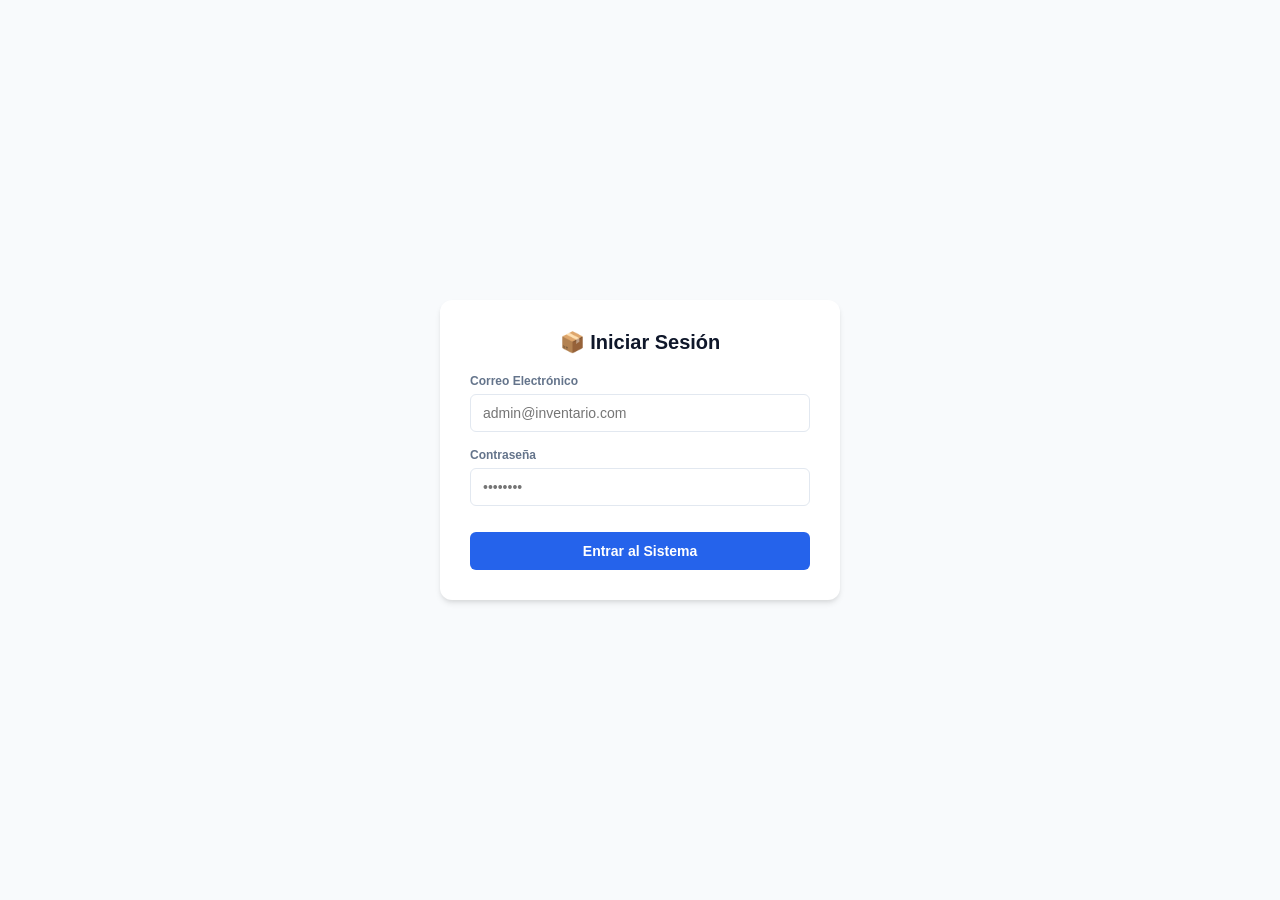
==== login.html @ e8c11a0e "subiendo frontend" ====
<!DOCTYPE html>
<html lang="es">
<head>
    <meta charset="UTF-8">
    <meta name="viewport" content="width=device-width, initial-scale=1.0">
    <title>Iniciar Sesión - Sistema de Inventario</title>
    <style>
        :root {
            --primary-color: #2563eb;
            --primary-hover: #1d4ed8;
            --bg-color: #f8fafc;
            --card-bg: #ffffff;
            --text-main: #0f172a;
            --text-muted: #64748b;
            --border-color: #e2e8f0;
            --danger: #ef4444;
        }

        * { box-sizing: border-box; }

        body {
            font-family: 'Segoe UI', Tahoma, Geneva, Verdana, sans-serif;
            background-color: var(--bg-color);
            color: var(--text-main);
            margin: 0;
            display: flex;
            align-items: center;
            justify-content: center;
            height: 100vh;
        }

        .login-card {
            background: var(--card-bg);
            padding: 30px;
            border-radius: 12px;
            box-shadow: 0 4px 6px -1px rgba(0, 0, 0, 0.1), 0 2px 4px -1px rgba(0, 0, 0, 0.06);
            width: 100%;
            max-width: 400px;
        }

        .login-card h2 {
            margin-top: 0;
            font-size: 20px;
            text-align: center;
            margin-bottom: 20px;
        }

        .form-group {
            margin-bottom: 16px;
        }

        .form-group label {
            display: block;
            font-size: 12px;
            font-weight: 600;
            color: var(--text-muted);
            margin-bottom: 6px;
        }

        .form-group input {
            width: 100%;
            padding: 10px 12px;
            border: 1px solid var(--border-color);
            border-radius: 6px;
            font-size: 14px;
        }

        .form-group input:focus {
            outline: none;
            border-color: var(--primary-color);
        }

        .btn-primary {
            width: 100%;
            background-color: var(--primary-color);
            color: white;
            border: none;
            padding: 11px;
            border-radius: 6px;
            font-size: 14px;
            font-weight: 600;
            cursor: pointer;
            margin-top: 10px;
        }

        .btn-primary:hover {
            background-color: var(--primary-hover);
        }

        #error-msg {
            color: var(--danger);
            font-size: 13px;
            text-align: center;
            margin-top: 12px;
            display: none;
        }
    </style>
</head>
<body>

    <div class="login-card">
        <h2>📦 Iniciar Sesión</h2>
        <form id="formLogin">
            <div class="form-group">
                <label>Correo Electrónico</label>
                <input type="email" id="email" required placeholder="admin@inventario.com">
            </div>
            <div class="form-group">
                <label>Contraseña</label>
                <input type="password" id="password" required placeholder="••••••••">
            </div>
            <button type="submit" class="btn-primary">Entrar al Sistema</button>
            <div id="error-msg"></div>
        </form>
    </div>

    <script>
        document.getElementById('formLogin').addEventListener('submit', async (e) => {
            e.preventDefault();
            
            const email = document.getElementById('email').value;
            const password = document.getElementById('password').value;
            const errorDiv = document.getElementById('error-msg');

            errorDiv.style.display = 'none';

            try {
                const respuesta = await fetch('http://localhost:4000/api/auth/login', {
                    method: 'POST',
                    headers: { 'Content-Type': 'application/json' },
                    body: JSON.stringify({ email, password })
                });

                const datos = await respuesta.json();

                if (respuesta.ok) {
                    // Guardamos el token y los datos del usuario en el almacenamiento local
                    localStorage.setItem('token', datos.token);
                    if (datos.usuario) {
                        localStorage.setItem('usuario', JSON.stringify(datos.usuario));
                    }

                    // Redirigimos directamente al index.html que me pasaste
                    window.location.href = 'index.html';
                } else {
                    errorDiv.textContent = datos.mensaje || 'Credenciales incorrectas';
                    errorDiv.style.display = 'block';
                }
            } catch (error) {
                console.error('Error de red:', error);
                errorDiv.textContent = 'No se pudo conectar con el servidor.';
                errorDiv.style.display = 'block';
            }
        });
    </script>
</body>
</html>
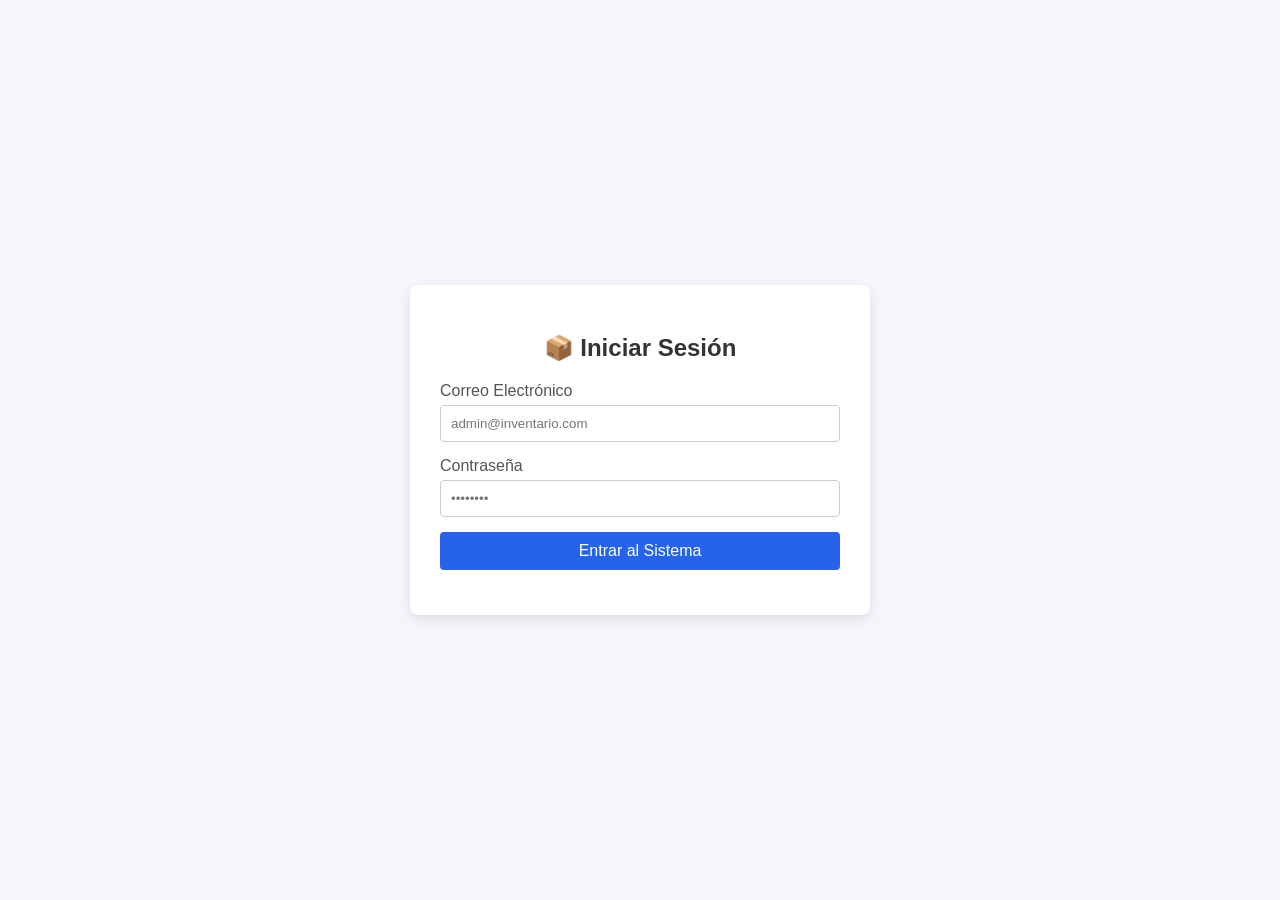
==== commit ad905227: "actualizar codigo con url de render" ====
--- a/login.html
+++ b/login.html
@@ -3,96 +3,64 @@
 <head>
     <meta charset="UTF-8">
     <meta name="viewport" content="width=device-width, initial-scale=1.0">
-    <title>Iniciar Sesión - Sistema de Inventario</title>
+    <title>Iniciar Sesión - Sistema de Pedidos</title>
+    <!-- Tus estilos CSS si los tienes -->
     <style>
-        :root {
-            --primary-color: #2563eb;
-            --primary-hover: #1d4ed8;
-            --bg-color: #f8fafc;
-            --card-bg: #ffffff;
-            --text-main: #0f172a;
-            --text-muted: #64748b;
-            --border-color: #e2e8f0;
-            --danger: #ef4444;
+        body {
+            font-family: Arial, sans-serif;
+            background-color: #f4f6f9;
+            display: flex;
+            justify-content: center;
+            align-items: center;
+            height: 100vh;
+            margin: 0;
         }
-
-        * { box-sizing: border-box; }
-
-        body {
-            font-family: 'Segoe UI', Tahoma, Geneva, Verdana, sans-serif;
-            background-color: var(--bg-color);
-            color: var(--text-main);
-            margin: 0;
-            display: flex;
-            align-items: center;
-            justify-content: center;
-            height: 100vh;
-        }
-
         .login-card {
-            background: var(--card-bg);
+            background: white;
             padding: 30px;
-            border-radius: 12px;
-            box-shadow: 0 4px 6px -1px rgba(0, 0, 0, 0.1), 0 2px 4px -1px rgba(0, 0, 0, 0.06);
+            border-radius: 8px;
+            box-shadow: 0 4px 12px rgba(0,0,0,0.1);
             width: 100%;
             max-width: 400px;
         }
-
         .login-card h2 {
-            margin-top: 0;
-            font-size: 20px;
             text-align: center;
             margin-bottom: 20px;
+            color: #333;
         }
-
         .form-group {
-            margin-bottom: 16px;
+            margin-bottom: 15px;
         }
-
         .form-group label {
             display: block;
-            font-size: 12px;
-            font-weight: 600;
-            color: var(--text-muted);
-            margin-bottom: 6px;
+            margin-bottom: 5px;
+            color: #555;
         }
-
         .form-group input {
             width: 100%;
-            padding: 10px 12px;
-            border: 1px solid var(--border-color);
-            border-radius: 6px;
-            font-size: 14px;
+            padding: 10px;
+            border: 1px solid #ccc;
+            border-radius: 4px;
+            box-sizing: border-box;
         }
-
-        .form-group input:focus {
-            outline: none;
-            border-color: var(--primary-color);
-        }
-
-        .btn-primary {
+        button {
             width: 100%;
-            background-color: var(--primary-color);
+            padding: 10px;
+            background-color: #2563eb;
             color: white;
             border: none;
-            padding: 11px;
-            border-radius: 6px;
+            border-radius: 4px;
+            font-size: 16px;
+            cursor: pointer;
+        }
+        button:hover {
+            background-color: #1d4ed8;
+        }
+        #error-alert {
+            color: red;
+            margin-top: 15px;
+            text-align: center;
             font-size: 14px;
-            font-weight: 600;
-            cursor: pointer;
-            margin-top: 10px;
-        }
-
-        .btn-primary:hover {
-            background-color: var(--primary-hover);
-        }
-
-        #error-msg {
-            color: var(--danger);
-            font-size: 13px;
-            text-align: center;
-            margin-top: 12px;
-            display: none;
         }
     </style>
 </head>
@@ -100,58 +68,60 @@
 
     <div class="login-card">
         <h2>📦 Iniciar Sesión</h2>
-        <form id="formLogin">
+        <form id="loginForm">
             <div class="form-group">
-                <label>Correo Electrónico</label>
+                <label for="email">Correo Electrónico</label>
                 <input type="email" id="email" required placeholder="admin@inventario.com">
             </div>
             <div class="form-group">
-                <label>Contraseña</label>
+                <label for="password">Contraseña</label>
                 <input type="password" id="password" required placeholder="••••••••">
             </div>
-            <button type="submit" class="btn-primary">Entrar al Sistema</button>
-            <div id="error-msg"></div>
+            <button type="submit">Entrar al Sistema</button>
+            <div id="error-alert"></div>
         </form>
     </div>
 
     <script>
-        document.getElementById('formLogin').addEventListener('submit', async (e) => {
+        // URL de tu backend en Render (Conectado correctamente)
+        const API_URL = "https://inventario-backend-mojz.onrender.com";
+
+        const loginForm = document.getElementById("loginForm");
+        const errorAlert = document.getElementById("error-alert");
+
+        loginForm.addEventListener("submit", async (e) => {
             e.preventDefault();
-            
-            const email = document.getElementById('email').value;
-            const password = document.getElementById('password').value;
-            const errorDiv = document.getElementById('error-msg');
 
-            errorDiv.style.display = 'none';
+            const email = document.getElementById("email").value;
+            const password = document.getElementById("password").value;
+
+            errorAlert.textContent = "Conectando con el servidor...";
 
             try {
-                const respuesta = await fetch('http://localhost:4000/api/auth/login', {
-                    method: 'POST',
-                    headers: { 'Content-Type': 'application/json' },
+                const response = await fetch(`${API_URL}/api/auth/login`, {
+                    method: "POST",
+                    headers: {
+                        "Content-Type": "application/json"
+                    },
                     body: JSON.stringify({ email, password })
                 });
 
-                const datos = await respuesta.json();
+                const data = await response.json();
 
-                if (respuesta.ok) {
-                    // Guardamos el token y los datos del usuario en el almacenamiento local
-                    localStorage.setItem('token', datos.token);
-                    if (datos.usuario) {
-                        localStorage.setItem('usuario', JSON.stringify(datos.usuario));
-                    }
+                if (response.ok) {
+                    // Guarda el token de sesión y redirige al dashboard
+                    localStorage.setItem("token", data.token);
+                    window.location.href = "index.html"; // Cambia por tu página principal o dashboard
+                } else {
+                    errorAlert.textContent = data.message || "Correo o contraseña incorrectos.";
+                }
 
-                    // Redirigimos directamente al index.html que me pasaste
-                    window.location.href = 'index.html';
-                } else {
-                    errorDiv.textContent = datos.mensaje || 'Credenciales incorrectas';
-                    errorDiv.style.display = 'block';
-                }
             } catch (error) {
-                console.error('Error de red:', error);
-                errorDiv.textContent = 'No se pudo conectar con el servidor.';
-                errorDiv.style.display = 'block';
+                console.error("Error de red:", error);
+                errorAlert.textContent = "No se pudo conectar con el servidor.";
             }
         });
     </script>
+
 </body>
 </html>
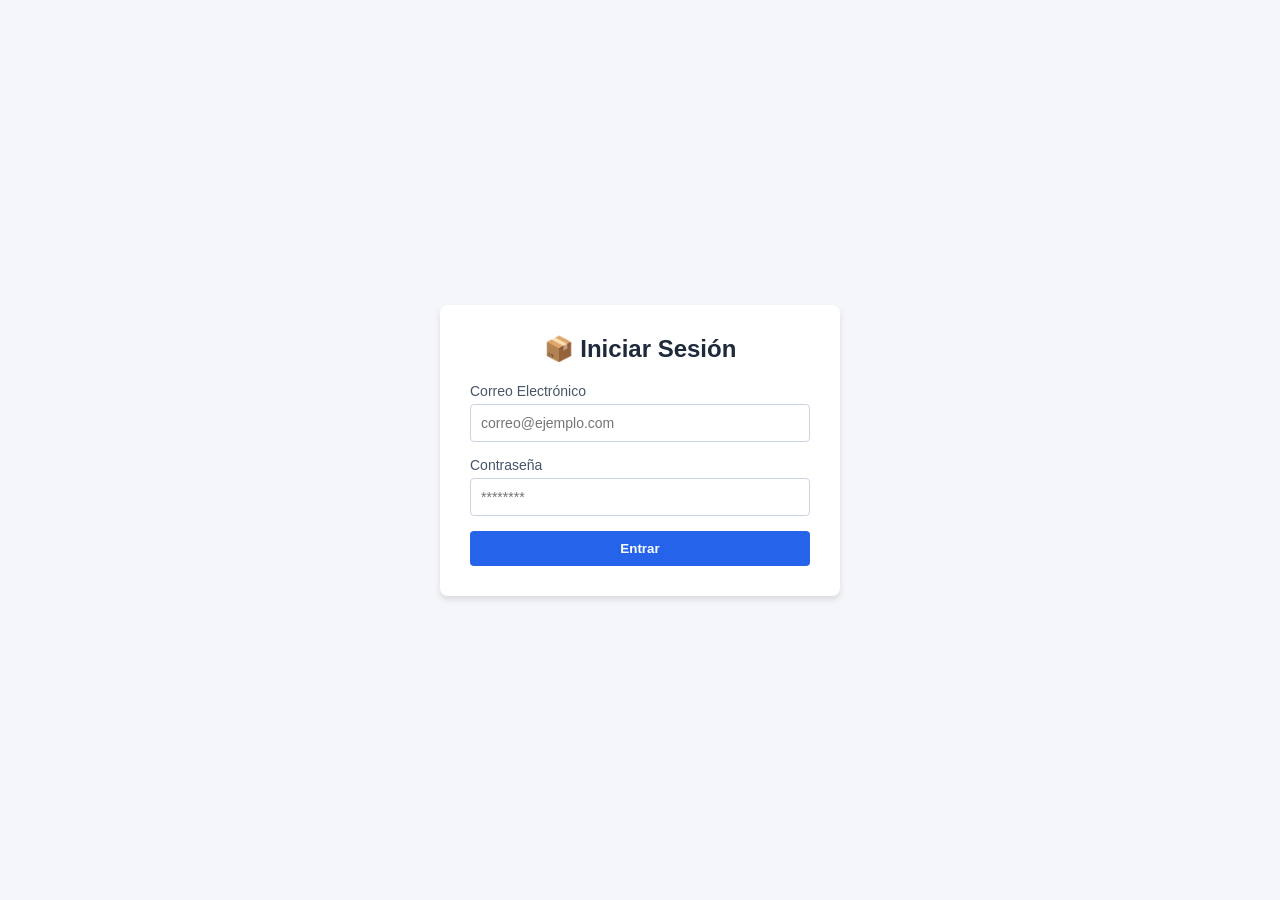
==== commit 10cec50e: "Primer commit: backend del sistema de inventario" ====
--- a/login.html
+++ b/login.html
@@ -3,125 +3,71 @@
 <head>
     <meta charset="UTF-8">
     <meta name="viewport" content="width=device-width, initial-scale=1.0">
-    <title>Iniciar Sesión - Sistema de Pedidos</title>
-    <!-- Tus estilos CSS si los tienes -->
+    <title>Iniciar Sesión - Sistema Inventario</title>
     <style>
-        body {
-            font-family: Arial, sans-serif;
-            background-color: #f4f6f9;
-            display: flex;
-            justify-content: center;
-            align-items: center;
-            height: 100vh;
-            margin: 0;
-        }
-        .login-card {
-            background: white;
-            padding: 30px;
-            border-radius: 8px;
-            box-shadow: 0 4px 12px rgba(0,0,0,0.1);
-            width: 100%;
-            max-width: 400px;
-        }
-        .login-card h2 {
-            text-align: center;
-            margin-bottom: 20px;
-            color: #333;
-        }
-        .form-group {
-            margin-bottom: 15px;
-        }
-        .form-group label {
-            display: block;
-            margin-bottom: 5px;
-            color: #555;
-        }
-        .form-group input {
-            width: 100%;
-            padding: 10px;
-            border: 1px solid #ccc;
-            border-radius: 4px;
-            box-sizing: border-box;
-        }
-        button {
-            width: 100%;
-            padding: 10px;
-            background-color: #2563eb;
-            color: white;
-            border: none;
-            border-radius: 4px;
-            font-size: 16px;
-            cursor: pointer;
-        }
-        button:hover {
-            background-color: #1d4ed8;
-        }
-        #error-alert {
-            color: red;
-            margin-top: 15px;
-            text-align: center;
-            font-size: 14px;
-        }
+        * { box-sizing: border-box; margin: 0; padding: 0; font-family: Arial, sans-serif; }
+        body { display: flex; justify-content: center; align-items: center; min-height: 100vh; background-color: #f4f6f9; }
+        .login-card { background: white; padding: 30px; border-radius: 8px; box-shadow: 0 4px 6px rgba(0,0,0,0.1); width: 100%; max-width: 400px; }
+        .login-card h2 { margin-bottom: 20px; color: #1e293b; text-align: center; }
+        .form-group { margin-bottom: 15px; }
+        .form-group label { display: block; margin-bottom: 5px; color: #475569; font-size: 14px; }
+        .form-group input { width: 100%; padding: 10px; border: 1px solid #cbd5e1; border-radius: 4px; font-size: 14px; }
+        .btn-submit { background-color: #2563eb; color: white; padding: 10px; border: none; border-radius: 4px; cursor: pointer; width: 100%; font-weight: bold; }
+        .btn-submit:hover { background-color: #1d4ed8; }
+        .error-msg { color: #dc2626; font-size: 13px; text-align: center; margin-top: 10px; display: none; }
     </style>
 </head>
 <body>
-
     <div class="login-card">
         <h2>📦 Iniciar Sesión</h2>
         <form id="loginForm">
             <div class="form-group">
-                <label for="email">Correo Electrónico</label>
-                <input type="email" id="email" required placeholder="admin@inventario.com">
+                <label>Correo Electrónico</label>
+                <input type="email" id="email" required placeholder="correo@ejemplo.com">
             </div>
             <div class="form-group">
-                <label for="password">Contraseña</label>
-                <input type="password" id="password" required placeholder="••••••••">
+                <label>Contraseña</label>
+                <input type="password" id="password" required placeholder="********">
             </div>
-            <button type="submit">Entrar al Sistema</button>
-            <div id="error-alert"></div>
+            <button type="submit" class="btn-submit">Entrar</button>
+            <p id="errorMsg" class="error-msg">Credenciales incorrectas</p>
         </form>
     </div>
 
     <script>
-        // URL de tu backend en Render (Conectado correctamente)
         const API_URL = "https://inventario-backend-mojz.onrender.com";
 
-        const loginForm = document.getElementById("loginForm");
-        const errorAlert = document.getElementById("error-alert");
-
-        loginForm.addEventListener("submit", async (e) => {
+        document.getElementById("loginForm").addEventListener("submit", async (e) => {
             e.preventDefault();
-
             const email = document.getElementById("email").value;
             const password = document.getElementById("password").value;
-
-            errorAlert.textContent = "Conectando con el servidor...";
+            const errorMsg = document.getElementById("errorMsg");
 
             try {
-                const response = await fetch(`${API_URL}/api/auth/login`, {
-                    method: "POST",
-                    headers: {
-                        "Content-Type": "application/json"
-                    },
+                const res = await fetch(`${API_URL}/api/auth/login`, {
+                    method: 'POST',
+                    headers: { 'Content-Type': 'application/json' },
                     body: JSON.stringify({ email, password })
                 });
 
-                const data = await response.json();
+                const data = await res.json();
 
-                if (response.ok) {
-                    // Guarda el token de sesión y redirige al dashboard
+                if (res.ok) {
+                    // Guardar token y el rol exacto que viene del backend
                     localStorage.setItem("token", data.token);
-                    window.location.href = "index.html"; // Cambia por tu página principal o dashboard
+                    localStorage.setItem("rolUsuario", data.rol || data.usuario?.rol || "USER");
+                    
+                    window.location.href = "index.html";
                 } else {
-                    errorAlert.textContent = data.message || "Correo o contraseña incorrectos.";
+                    errorMsg.textContent = data.mensaje || "Error al iniciar sesión";
+                    errorMsg.style.display = "block";
                 }
-
-            } catch (error) {
-                console.error("Error de red:", error);
-                errorAlert.textContent = "No se pudo conectar con el servidor.";
+            } catch (err) {
+                console.error(err);
+                errorMsg.textContent = "Error de conexión con el servidor";
+                errorMsg.style.display = "block";
             }
         });
     </script>
-
 </body>
 </html>
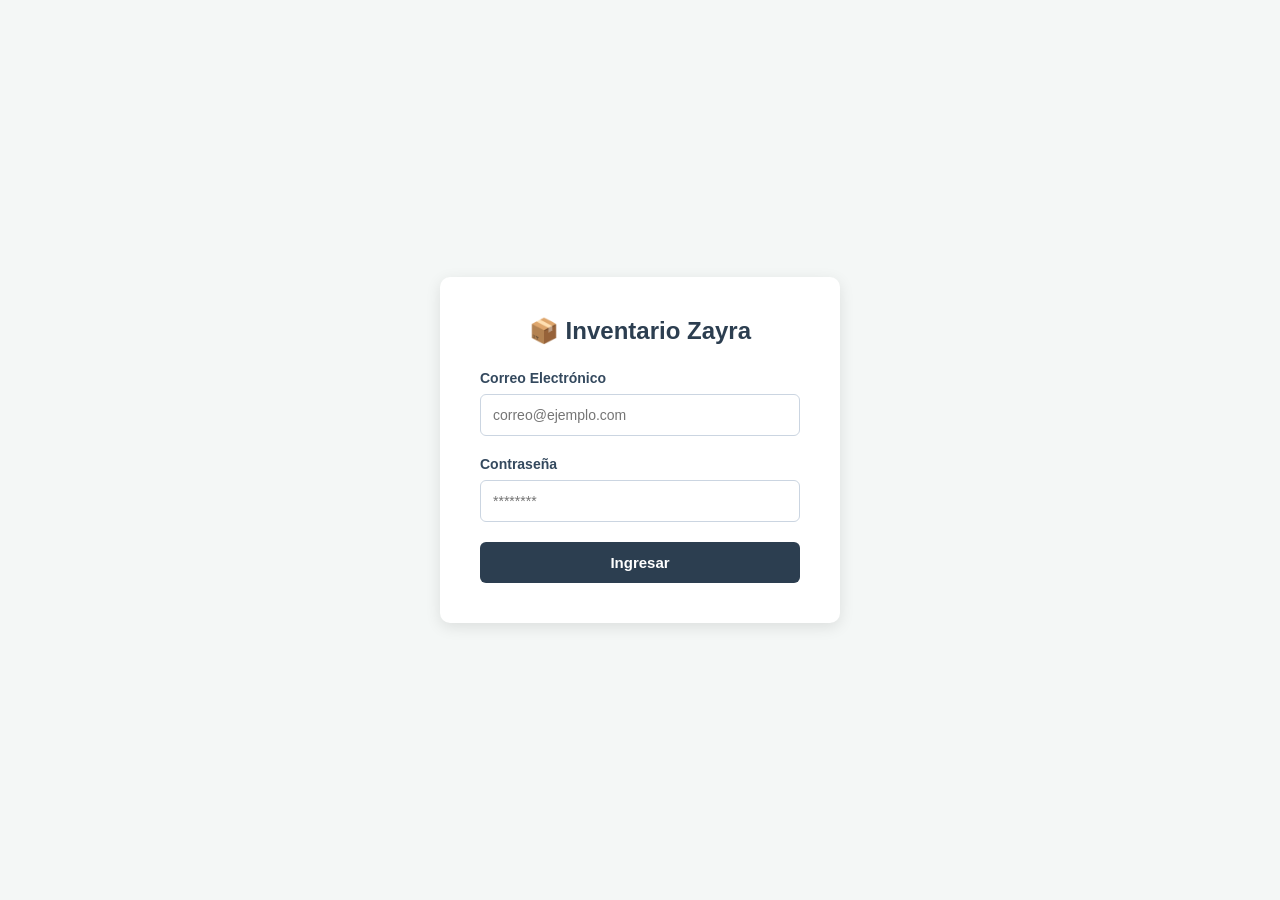
==== commit 75959aa1: "Actualización completa: vistas protegidas y diferenciación de roles ADMIN vs USER" ====
--- a/login.html
+++ b/login.html
@@ -3,23 +3,29 @@
 <head>
     <meta charset="UTF-8">
     <meta name="viewport" content="width=device-width, initial-scale=1.0">
-    <title>Iniciar Sesión - Sistema Inventario</title>
+    <title>Iniciar Sesión | Inventario Zayra</title>
     <style>
-        * { box-sizing: border-box; margin: 0; padding: 0; font-family: Arial, sans-serif; }
-        body { display: flex; justify-content: center; align-items: center; min-height: 100vh; background-color: #f4f6f9; }
-        .login-card { background: white; padding: 30px; border-radius: 8px; box-shadow: 0 4px 6px rgba(0,0,0,0.1); width: 100%; max-width: 400px; }
-        .login-card h2 { margin-bottom: 20px; color: #1e293b; text-align: center; }
-        .form-group { margin-bottom: 15px; }
-        .form-group label { display: block; margin-bottom: 5px; color: #475569; font-size: 14px; }
-        .form-group input { width: 100%; padding: 10px; border: 1px solid #cbd5e1; border-radius: 4px; font-size: 14px; }
-        .btn-submit { background-color: #2563eb; color: white; padding: 10px; border: none; border-radius: 4px; cursor: pointer; width: 100%; font-weight: bold; }
-        .btn-submit:hover { background-color: #1d4ed8; }
-        .error-msg { color: #dc2626; font-size: 13px; text-align: center; margin-top: 10px; display: none; }
+        * { box-sizing: border-box; margin: 0; padding: 0; font-family: 'Segoe UI', Tahoma, Geneva, Verdana, sans-serif; }
+        body { display: flex; justify-content: center; align-items: center; min-height: 100vh; background-color: #f4f7f6; }
+        
+        .login-card { background: white; padding: 40px; border-radius: 10px; box-shadow: 0 4px 15px rgba(0,0,0,0.1); width: 100%; max-width: 400px; }
+        .login-card h2 { text-align: center; color: #2c3e50; margin-bottom: 25px; }
+        
+        .form-group { margin-bottom: 20px; }
+        .form-group label { display: block; margin-bottom: 8px; color: #34495e; font-size: 14px; font-weight: 600; }
+        .form-group input { width: 100%; padding: 12px; border: 1px solid #cbd5e1; border-radius: 6px; font-size: 14px; outline: none; transition: 0.3s; }
+        .form-group input:focus { border-color: #2c3e50; }
+        
+        .btn-submit { background: #2c3e50; color: white; padding: 12px; border: none; border-radius: 6px; cursor: pointer; width: 100%; font-weight: bold; font-size: 15px; transition: 0.3s; }
+        .btn-submit:hover { background: #1a252f; }
+        
+        .error-msg { background: #f8d7da; color: #721c24; padding: 10px; border-radius: 6px; font-size: 13px; text-align: center; margin-top: 15px; display: none; border: 1px solid #f5c6cb; }
     </style>
 </head>
 <body>
+
     <div class="login-card">
-        <h2>📦 Iniciar Sesión</h2>
+        <h2>📦 Inventario Zayra</h2>
         <form id="loginForm">
             <div class="form-group">
                 <label>Correo Electrónico</label>
@@ -29,19 +35,26 @@
                 <label>Contraseña</label>
                 <input type="password" id="password" required placeholder="********">
             </div>
-            <button type="submit" class="btn-submit">Entrar</button>
-            <p id="errorMsg" class="error-msg">Credenciales incorrectas</p>
+            <button type="submit" class="btn-submit">Ingresar</button>
+            <div id="errorMsg" class="error-msg"></div>
         </form>
     </div>
 
     <script>
         const API_URL = "https://inventario-backend-mojz.onrender.com";
 
+        // Si ya hay una sesión activa, redirigir directo al index
+        if (localStorage.getItem("token")) {
+            window.location.href = "index.html";
+        }
+
         document.getElementById("loginForm").addEventListener("submit", async (e) => {
             e.preventDefault();
-            const email = document.getElementById("email").value;
-            const password = document.getElementById("password").value;
+            const email = document.getElementById("email").value.trim();
+            const password = document.getElementById("password").value.trim();
             const errorMsg = document.getElementById("errorMsg");
+
+            errorMsg.style.display = "none";
 
             try {
                 const res = await fetch(`${API_URL}/api/auth/login`, {
@@ -53,13 +66,16 @@
                 const data = await res.json();
 
                 if (res.ok) {
-                    // Guardar token y el rol exacto que viene del backend
+                    // Guardamos el token y el rol devuelto por el backend
                     localStorage.setItem("token", data.token);
-                    localStorage.setItem("rolUsuario", data.rol || data.usuario?.rol || "USER");
+                    // Captura el rol ya sea data.rol o data.usuario.rol dependiendo de cómo responda tu API
+                    const rolAsignado = data.rol || (data.usuario && data.usuario.rol) || "USER";
+                    localStorage.setItem("rolUsuario", rolAsignado);
                     
+                    // Redirigir a la vista principal de productos
                     window.location.href = "index.html";
                 } else {
-                    errorMsg.textContent = data.mensaje || "Error al iniciar sesión";
+                    errorMsg.textContent = data.mensaje || "Credenciales incorrectas";
                     errorMsg.style.display = "block";
                 }
             } catch (err) {
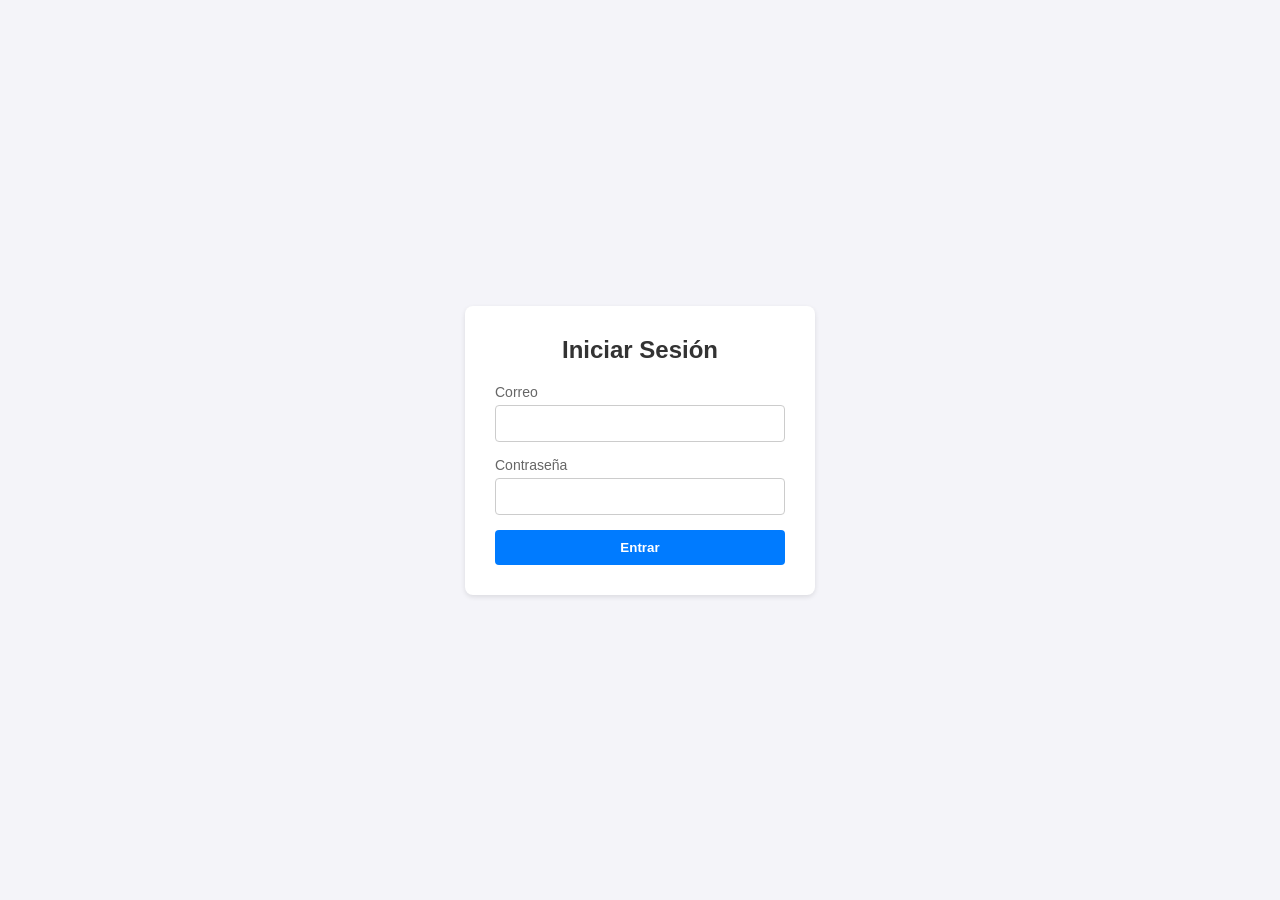
==== commit 65043128: "Actualización: archivos completos con control de roles ADMIN y USER" ====
--- a/login.html
+++ b/login.html
@@ -3,47 +3,41 @@
 <head>
     <meta charset="UTF-8">
     <meta name="viewport" content="width=device-width, initial-scale=1.0">
-    <title>Iniciar Sesión | Inventario Zayra</title>
+    <title>Login</title>
     <style>
-        * { box-sizing: border-box; margin: 0; padding: 0; font-family: 'Segoe UI', Tahoma, Geneva, Verdana, sans-serif; }
-        body { display: flex; justify-content: center; align-items: center; min-height: 100vh; background-color: #f4f7f6; }
-        
-        .login-card { background: white; padding: 40px; border-radius: 10px; box-shadow: 0 4px 15px rgba(0,0,0,0.1); width: 100%; max-width: 400px; }
-        .login-card h2 { text-align: center; color: #2c3e50; margin-bottom: 25px; }
-        
-        .form-group { margin-bottom: 20px; }
-        .form-group label { display: block; margin-bottom: 8px; color: #34495e; font-size: 14px; font-weight: 600; }
-        .form-group input { width: 100%; padding: 12px; border: 1px solid #cbd5e1; border-radius: 6px; font-size: 14px; outline: none; transition: 0.3s; }
-        .form-group input:focus { border-color: #2c3e50; }
-        
-        .btn-submit { background: #2c3e50; color: white; padding: 12px; border: none; border-radius: 6px; cursor: pointer; width: 100%; font-weight: bold; font-size: 15px; transition: 0.3s; }
-        .btn-submit:hover { background: #1a252f; }
-        
-        .error-msg { background: #f8d7da; color: #721c24; padding: 10px; border-radius: 6px; font-size: 13px; text-align: center; margin-top: 15px; display: none; border: 1px solid #f5c6cb; }
+        * { box-sizing: border-box; margin: 0; padding: 0; font-family: sans-serif; }
+        body { display: flex; justify-content: center; align-items: center; min-height: 100vh; background: #f4f4f9; }
+        .card { background: white; padding: 30px; border-radius: 8px; box-shadow: 0 2px 5px rgba(0,0,0,0.1); width: 100%; max-width: 350px; }
+        h2 { margin-bottom: 20px; text-align: center; color: #333; }
+        .form-group { margin-bottom: 15px; }
+        .form-group label { display: block; margin-bottom: 5px; font-size: 14px; color: #666; }
+        .form-group input { width: 100%; padding: 10px; border: 1px solid #ccc; border-radius: 4px; }
+        button { width: 100%; padding: 10px; background: #007bff; color: white; border: none; border-radius: 4px; cursor: pointer; font-weight: bold; }
+        button:hover { background: #0056b3; }
+        .error { color: red; font-size: 13px; text-align: center; margin-top: 10px; display: none; }
     </style>
 </head>
 <body>
 
-    <div class="login-card">
-        <h2>📦 Inventario Zayra</h2>
+    <div class="card">
+        <h2>Iniciar Sesión</h2>
         <form id="loginForm">
             <div class="form-group">
-                <label>Correo Electrónico</label>
-                <input type="email" id="email" required placeholder="correo@ejemplo.com">
+                <label>Correo</label>
+                <input type="email" id="email" required>
             </div>
             <div class="form-group">
                 <label>Contraseña</label>
-                <input type="password" id="password" required placeholder="********">
+                <input type="password" id="password" required>
             </div>
-            <button type="submit" class="btn-submit">Ingresar</button>
-            <div id="errorMsg" class="error-msg"></div>
+            <button type="submit">Entrar</button>
+            <div id="errorMsg" class="error"></div>
         </form>
     </div>
 
     <script>
         const API_URL = "https://inventario-backend-mojz.onrender.com";
 
-        // Si ya hay una sesión activa, redirigir directo al index
         if (localStorage.getItem("token")) {
             window.location.href = "index.html";
         }
@@ -66,20 +60,17 @@
                 const data = await res.json();
 
                 if (res.ok) {
-                    // Guardamos el token y el rol devuelto por el backend
                     localStorage.setItem("token", data.token);
-                    // Captura el rol ya sea data.rol o data.usuario.rol dependiendo de cómo responda tu API
+                    // Captura el rol devuelto por el backend
                     const rolAsignado = data.rol || (data.usuario && data.usuario.rol) || "USER";
                     localStorage.setItem("rolUsuario", rolAsignado);
                     
-                    // Redirigir a la vista principal de productos
                     window.location.href = "index.html";
                 } else {
                     errorMsg.textContent = data.mensaje || "Credenciales incorrectas";
                     errorMsg.style.display = "block";
                 }
             } catch (err) {
-                console.error(err);
                 errorMsg.textContent = "Error de conexión con el servidor";
                 errorMsg.style.display = "block";
             }
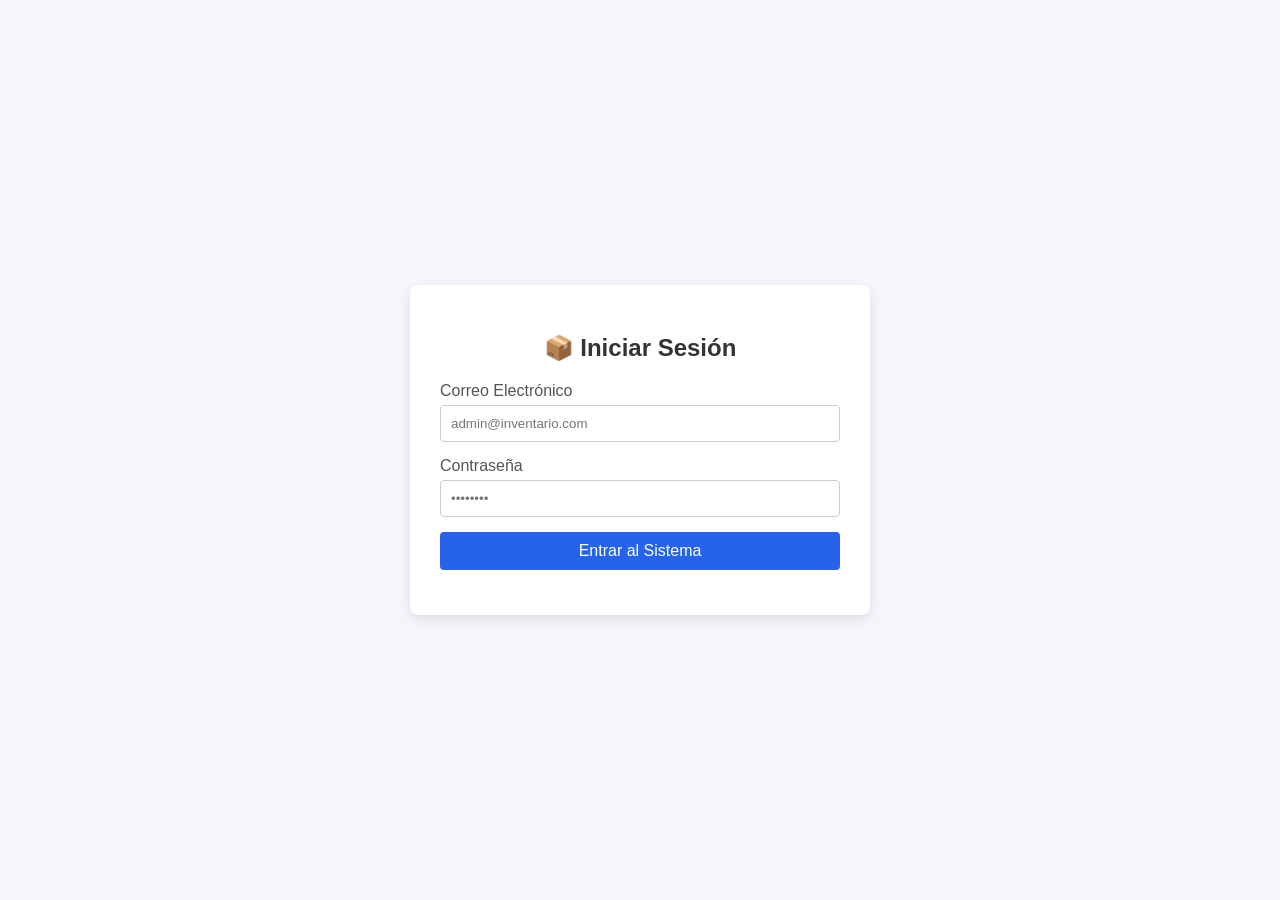
==== commit 676c3ad5: "Actualización: archivos completos con control de roles ADMIN y USER" ====
--- a/login.html
+++ b/login.html
@@ -3,76 +3,128 @@
 <head>
     <meta charset="UTF-8">
     <meta name="viewport" content="width=device-width, initial-scale=1.0">
-    <title>Login</title>
+    <title>Iniciar Sesión - Sistema de Inventario</title>
     <style>
-        * { box-sizing: border-box; margin: 0; padding: 0; font-family: sans-serif; }
-        body { display: flex; justify-content: center; align-items: center; min-height: 100vh; background: #f4f4f9; }
-        .card { background: white; padding: 30px; border-radius: 8px; box-shadow: 0 2px 5px rgba(0,0,0,0.1); width: 100%; max-width: 350px; }
-        h2 { margin-bottom: 20px; text-align: center; color: #333; }
-        .form-group { margin-bottom: 15px; }
-        .form-group label { display: block; margin-bottom: 5px; font-size: 14px; color: #666; }
-        .form-group input { width: 100%; padding: 10px; border: 1px solid #ccc; border-radius: 4px; }
-        button { width: 100%; padding: 10px; background: #007bff; color: white; border: none; border-radius: 4px; cursor: pointer; font-weight: bold; }
-        button:hover { background: #0056b3; }
-        .error { color: red; font-size: 13px; text-align: center; margin-top: 10px; display: none; }
+        body {
+            font-family: Arial, sans-serif;
+            background-color: #f4f6f9;
+            display: flex;
+            justify-content: center;
+            align-items: center;
+            height: 100vh;
+            margin: 0;
+        }
+        .login-card {
+            background: white;
+            padding: 30px;
+            border-radius: 8px;
+            box-shadow: 0 4px 12px rgba(0,0,0,0.1);
+            width: 100%;
+            max-width: 400px;
+        }
+        .login-card h2 {
+            text-align: center;
+            margin-bottom: 20px;
+            color: #333;
+        }
+        .form-group {
+            margin-bottom: 15px;
+        }
+        .form-group label {
+            display: block;
+            margin-bottom: 5px;
+            color: #555;
+        }
+        .form-group input {
+            width: 100%;
+            padding: 10px;
+            border: 1px solid #ccc;
+            border-radius: 4px;
+            box-sizing: border-box;
+        }
+        button {
+            width: 100%;
+            padding: 10px;
+            background-color: #2563eb;
+            color: white;
+            border: none;
+            border-radius: 4px;
+            font-size: 16px;
+            cursor: pointer;
+        }
+        button:hover {
+            background-color: #1d4ed8;
+        }
+        #error-alert {
+            color: red;
+            margin-top: 15px;
+            text-align: center;
+            font-size: 14px;
+        }
     </style>
 </head>
 <body>
 
-    <div class="card">
-        <h2>Iniciar Sesión</h2>
+    <div class="login-card">
+        <h2>📦 Iniciar Sesión</h2>
         <form id="loginForm">
             <div class="form-group">
-                <label>Correo</label>
-                <input type="email" id="email" required>
+                <label for="email">Correo Electrónico</label>
+                <input type="email" id="email" required placeholder="admin@inventario.com">
             </div>
             <div class="form-group">
-                <label>Contraseña</label>
-                <input type="password" id="password" required>
+                <label for="password">Contraseña</label>
+                <input type="password" id="password" required placeholder="••••••••">
             </div>
-            <button type="submit">Entrar</button>
-            <div id="errorMsg" class="error"></div>
+            <button type="submit">Entrar al Sistema</button>
+            <div id="error-alert"></div>
         </form>
     </div>
 
     <script>
         const API_URL = "https://inventario-backend-mojz.onrender.com";
 
-        if (localStorage.getItem("token")) {
-            window.location.href = "index.html";
-        }
+        const loginForm = document.getElementById("loginForm");
+        const errorAlert = document.getElementById("error-alert");
 
-        document.getElementById("loginForm").addEventListener("submit", async (e) => {
+        loginForm.addEventListener("submit", async (e) => {
             e.preventDefault();
-            const email = document.getElementById("email").value.trim();
-            const password = document.getElementById("password").value.trim();
-            const errorMsg = document.getElementById("errorMsg");
 
-            errorMsg.style.display = "none";
+            const email = document.getElementById("email").value;
+            const password = document.getElementById("password").value;
+
+            errorAlert.textContent = "Conectando con el servidor...";
 
             try {
-                const res = await fetch(`${API_URL}/api/auth/login`, {
-                    method: 'POST',
-                    headers: { 'Content-Type': 'application/json' },
+                const response = await fetch(`${API_URL}/api/auth/login`, {
+                    method: "POST",
+                    headers: {
+                        "Content-Type": "application/json"
+                    },
                     body: JSON.stringify({ email, password })
                 });
 
-                const data = await res.json();
+                const data = await response.json();
 
-                if (res.ok) {
+                if (response.ok) {
+                    // Guarda el token y los datos reales del usuario para mantener la sesión correcta
                     localStorage.setItem("token", data.token);
-                    // Captura el rol devuelto por el backend
-                    const rolAsignado = data.rol || (data.usuario && data.usuario.rol) || "USER";
-                    localStorage.setItem("rolUsuario", rolAsignado);
+                    
+                    // Verificamos las propiedades comunes que devuelven los backends para el usuario
+                    const nombreUsuario = data.usuario?.nombre || data.nombre || "Administrador";
+                    const rolUsuario = data.usuario?.rol || data.rol || "ADMIN";
+
+                    localStorage.setItem("nombreUsuario", nombreUsuario);
+                    localStorage.setItem("rolUsuario", rolUsuario);
                     
                     window.location.href = "index.html";
                 } else {
-                    errorMsg.textContent = data.mensaje || "Credenciales incorrectas";
-                    errorMsg.style.display = "block";
+                    errorAlert.textContent = data.message || "Correo o contraseña incorrectos.";
                 }
-            } catch (err) {
-                errorMsg.textContent = "Error de conexión con el servidor";
-                errorMsg.style.display = "block";
+
+            } catch (error) {
+                console.error("Error de red:", error);
+                errorAlert.textContent = "No se pudo conectar con el servidor.";
             }
         });
     </script>
